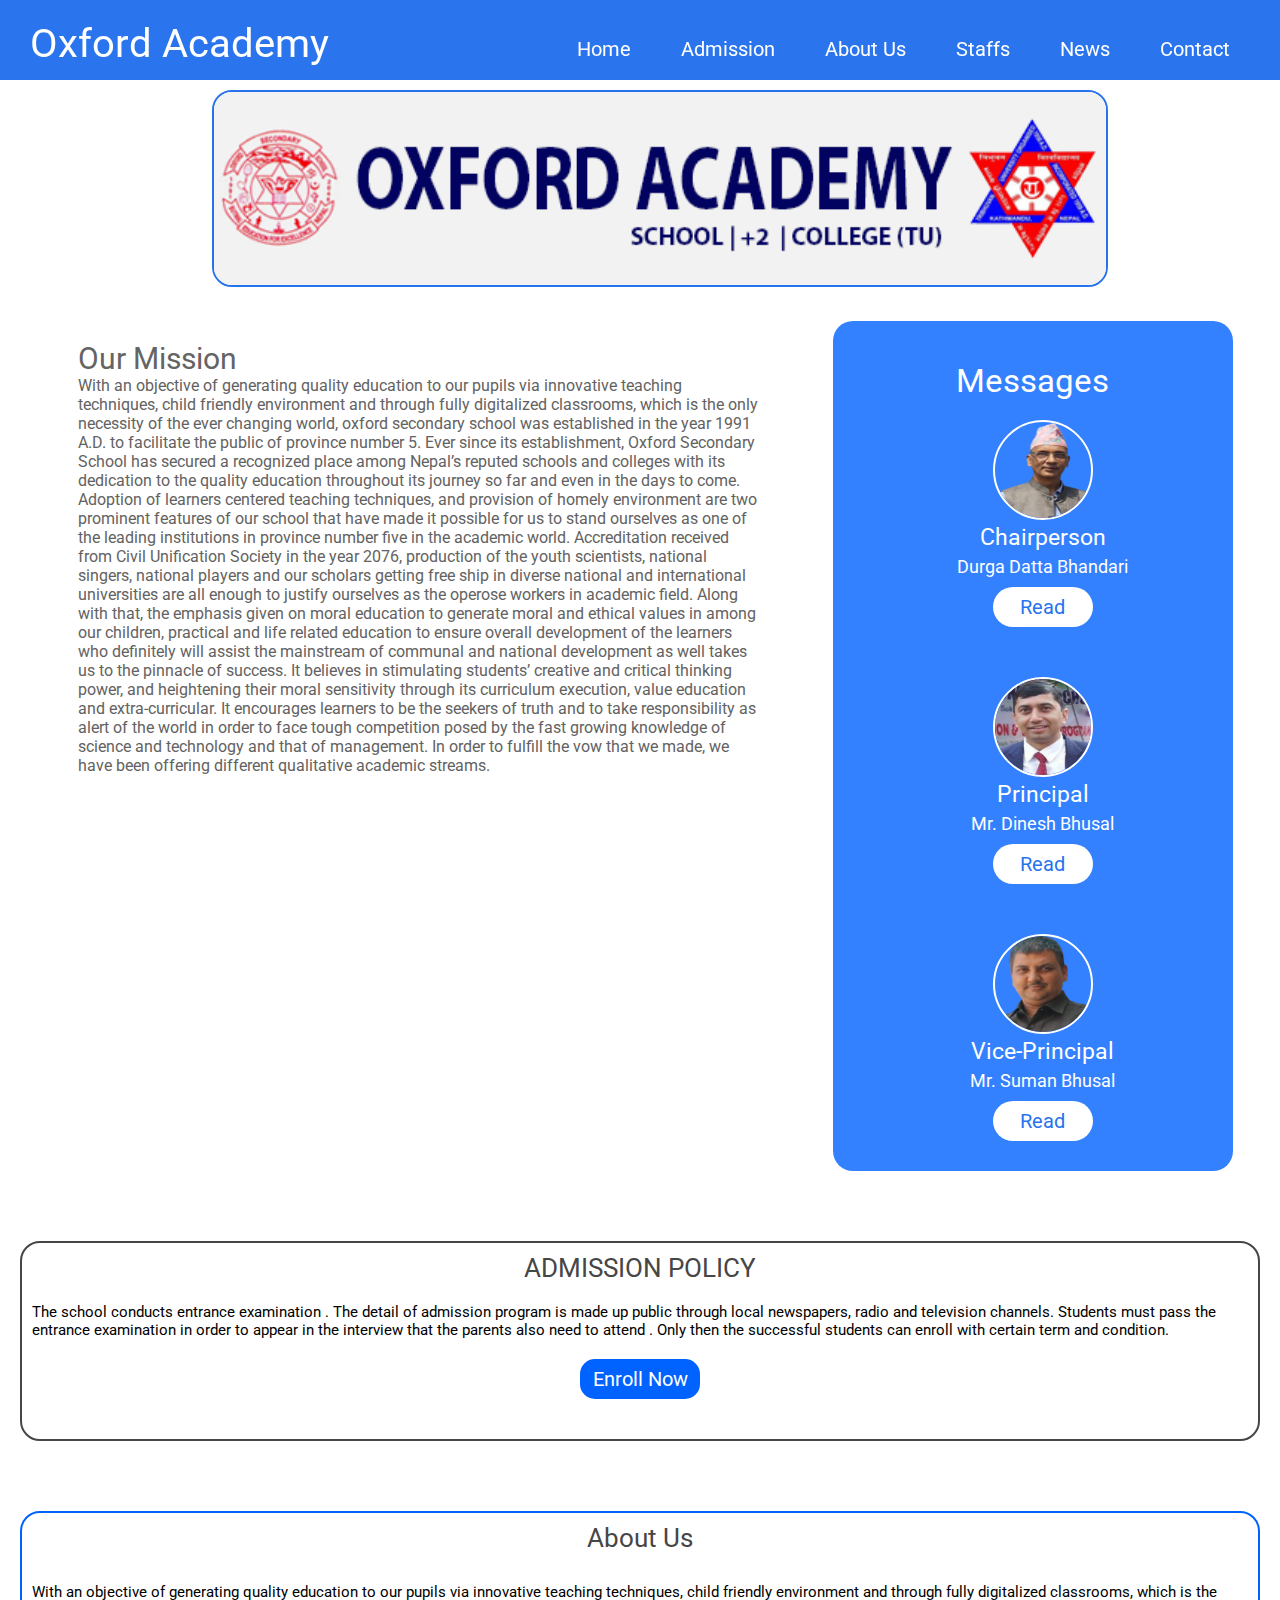
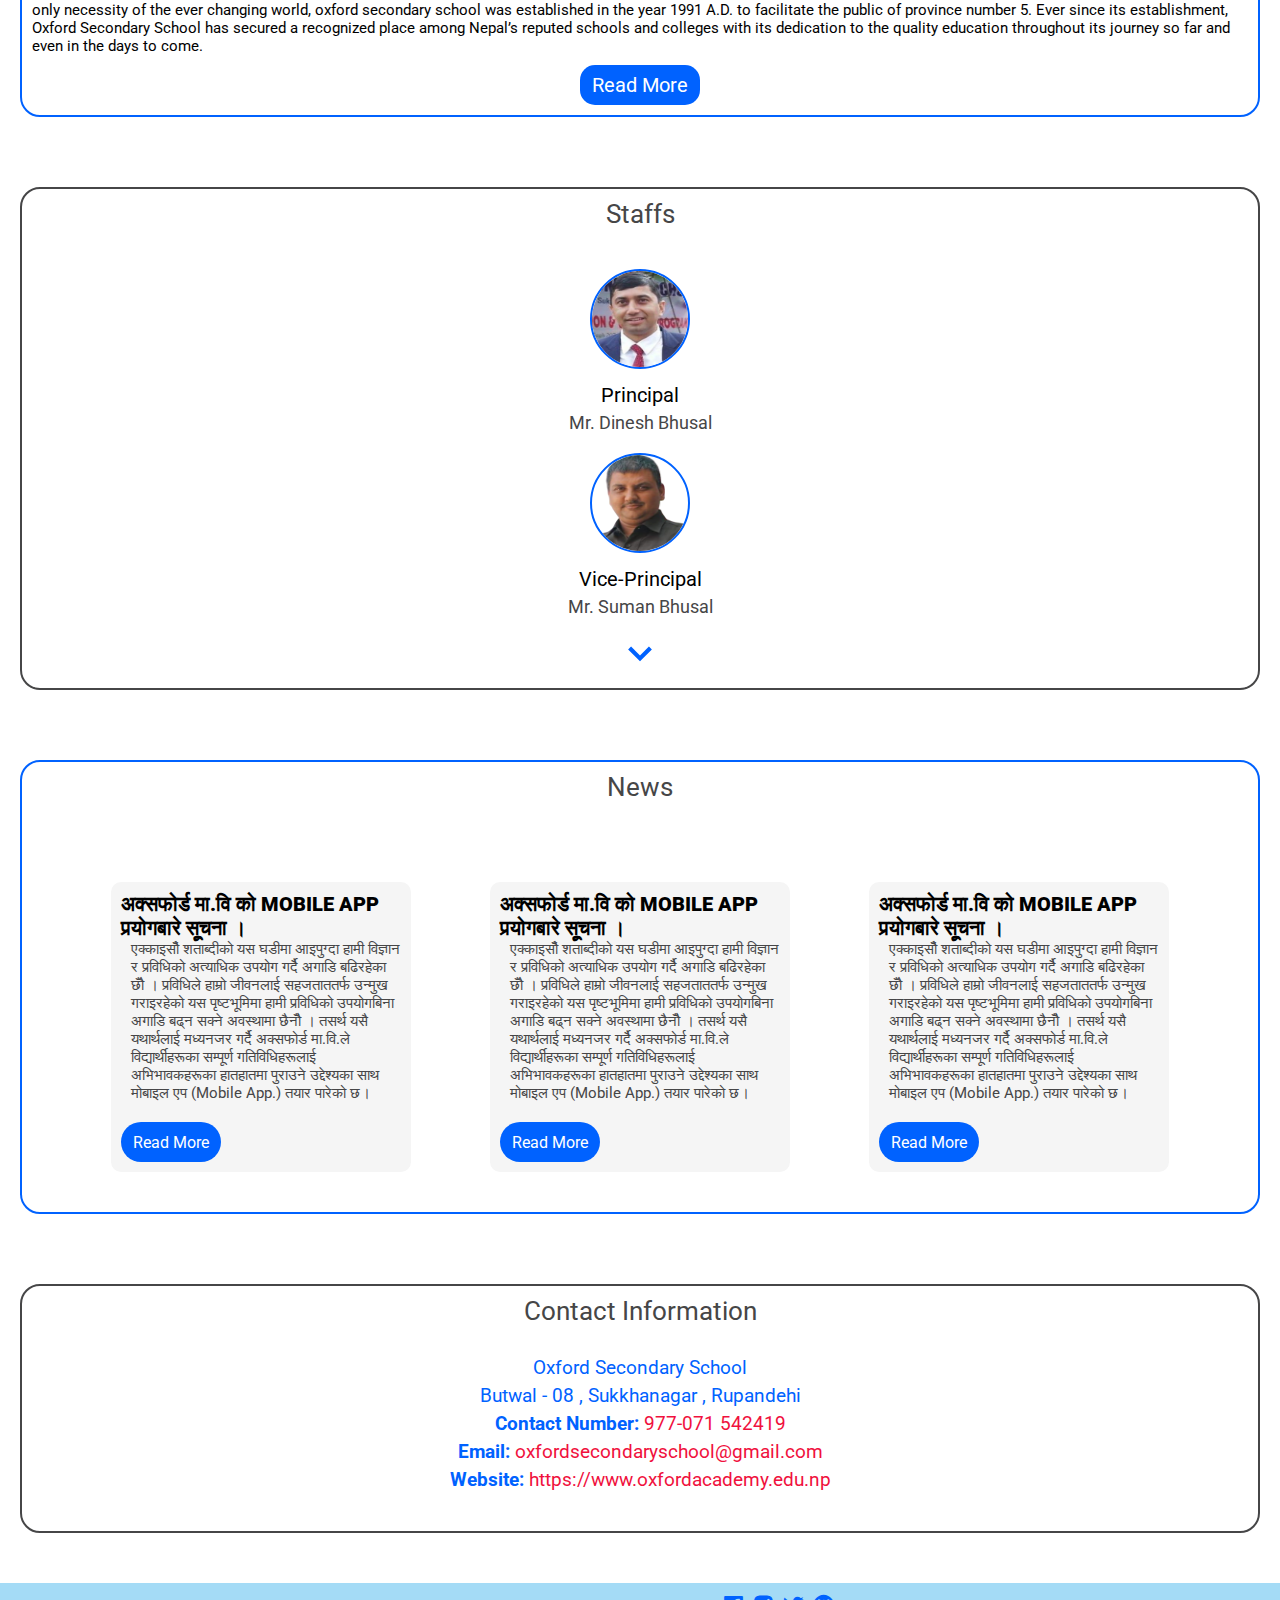
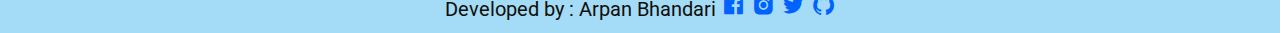
==== index.html @ 22d5c79c "initial commit" ====
<!DOCTYPE html>
<html lang="en">

<head>
  <meta charset="UTF-8">
  <meta http-equiv="X-UA-Compatible" content="IE=edge">
  <meta name="viewport" content="width=device-width, initial-scale=1.0">
  <link rel="stylesheet" href="oxford.css">
  <link rel="icon" type="image/png" href="logo.png">
  <link href='https://unpkg.com/boxicons@2.1.1/css/boxicons.min.css' rel='stylesheet'>

  <title>Oxford Academy</title>
</head>

<body>
  <div class="navbar_conatiner" id="navbar-container">
    <nav class="navbar" id="navbar">
      <div class="site_name">
        <a href="" class="navbar_siteName" id="siteName">Oxford Academy</a>
      </div>
      <div class="navbar_list" id="navbar-list">
        <ul class="navbar_content_list" id="navbar-content-list">
          <li class="navbar_content" id="navbar-content">
            <a href="#home" class="navbar_element" id="homeLink">Home</a>
          </li>
          <li class="navbar_content" id="navbar-content">
            <a href="#admission" class="navbar_element" id="admissionLink">Admission</a>
          </li>
          <li class="navbar_content" id="navbar-content">
            <a href="#aboutus" class="navbar_element" id="AboutUsLink">About Us</a>
          </li>
          <li class="navbar_content" id="navbar-content">
            <a href="#staff" class="navbar_element" id="staffsLink">Staffs</a>
          </li>
          <li class="navbar_content" id="navbar-content">
            <a href="#news" class="navbar_element" id="newsLink">News</a>
          </li>
          <li class="navbar_content" id="navbar-content">
            <a href="#contact" class="navbar_element" id="contactLink">Contact</a>
          </li>
        </ul>

      </div>
      <div class="menu">
        <i class="bx bx-menu" id="btnMenu"></i>
      </div>
    </nav>
    <div class="navbar_list2" id="navbar-list2">
      <ul class="navbar_content_list2" id="navbar-content-list2">
        <li class="navbar_content2" id="navbar-content2">
          <a href="#home" class="navbar_element2" id="homeLink2">Home</a>
        </li>
        <li class="navbar_content2" id="navbar-content2">
          <a href="#admission" class="navbar_element2" id="admission2">Admisssion</a>
        </li>
        <li class="navbar_content2" id="navbar-content2">
          <a href="#aboutus" class="navbar_element2" id="AboutUs2">About Us</a>
        </li>
        <li class="navbar_content2" id="navbar-content2">
          <a href="#staff" class="navbar_element2" id="staffs2">Staffs</a>
        </li>
        <li class="navbar_content2" id="navbar-content2">
          <a href="#news" class="navbar_element2" id="news2">News</a>
        </li>
        <li class="navbar_content2" id="navbar-content2">
          <a href="#contact" class="navbar_element2" id="contact2">Contact</a>
        </li>
      </ul>
    </div>
  </div>

  <section class="body_part" id="body-part">
    <div class="body_wrapper" id="body-wrapper">
      <div class="home_section" id="home">
        <div class="clz_img" id="clz-img">
          <img src="img.png" alt="clzLogo" class="img_building" id="img-building">
        </div>
        <div class="flex1" id="flex1">
          <div class="welcome" id="welcome">
            <span id="mission-text" class="mission_text">
              Our Mission
            </span>
            <br>
            <span id="missions" class="missions">
              <p id="mission-body" class="mission_body">
                With an objective of generating quality education to our pupils via innovative teaching techniques, child friendly environment and through fully digitalized classrooms, which is the only necessity of the ever changing world, oxford
                secondary school was established in the year 1991 A.D. to facilitate the public of province number 5. Ever since its establishment, Oxford Secondary School has secured a recognized place among Nepal’s reputed schools and colleges with
                its dedication to the quality education throughout its journey so far and even in the days to come. Adoption of learners centered teaching techniques, and provision of homely environment are two prominent features of our school that
                have made it possible for us to stand ourselves as one of the leading institutions in province number five in the academic world. Accreditation received from Civil Unification Society in the year 2076, production of the youth
                scientists, national singers, national players and our scholars getting free ship in diverse national and international universities are all enough to justify ourselves as the operose workers in academic field. Along with that, the
                emphasis given on moral education to generate moral and ethical values in among our children, practical and life related education to ensure overall development of the learners who definitely will assist the mainstream of communal and
                national development as well takes us to the pinnacle of success. It believes in stimulating students’ creative and critical thinking power, and heightening their moral sensitivity through its curriculum execution, value education and
                extra-curricular. It encourages learners to be the seekers of truth and to take responsibility as alert of the world in order to face tough competition posed by the fast growing knowledge of science and technology and that of
                management. In order to fulfill the vow that we made, we have been offering different qualitative academic streams.
              </p>
            </span>
          </div>
          <div class="message" id="message">
            <div class="msg_list" id="msg-list">
              <p class="message_text" id="message-text">Messages</p>
              <div class="chairperson_message" id="chairperson-message">
                <img src="chairperson.png" class="chairperson_image" id="chairperson-image">
                <p class="chairperson_title">Chairperson</p>
                <p class="chairperson_name">Durga Datta Bhandari</p>
                <input type="button" value="Read" class="msgBtn" id="msgBtn-chairperson" />
                <p class="msg_from_cp" id="msg-from-cp">We are really pleased and excited about your success. This is a landmark in the formation of furnishing your future. Besides , you need to continue your sincerity to the subjects that support
                  you to achieve your dream . Along with this , the way you are guided is vital .Our central concern is how to help students achieve successes by mobilizing the best resources available in the country. Every subject we offer
                  cultivates both practical learning and creative engagement. The dedicated full time teaching faculties enable students to fully immerse themselves in the academic activities throughout the years. Our experience of two decades is our
                  assets . Our effort is to guide every student to step deeper into their convergence as a son or a daughter and to activate them for practical as well as their creative calling. We consider it an honor and a privilege that you would
                  consider journey with us. Welcome to Oxford Secondary School.</p>
              </div>
              <div class="principal_message" id="principal-message">
                <img src="principal.jpg" class="principal_image" id="principal-image">
                <p class="principal_title">Principal</p>
                <p class="principal_name">Mr. Dinesh Bhusal</p>
                <input type="button" value="Read" class="msgBtn" id="msgBtn-principal" />
                <p class="msg_from_p" id="msg-from-p">Dear Students, Guardians, Well-wishers and all the concerned ones! It is a great pleasure for me to write on behalf of Oxford Secondary School, located in the heart of nation’s educational hub,
                  Butwal. The first and unique Montessori program and grades one-to-ten have been running in separate blocks that have continuously been giving outstanding result with their academic independence, as a strong wing of Oxford Academy,
                  the school has been running grade 11 and 12, offering academic excellence in almost all the streams (science, management, humanity, and education) in both morning and day shifts in a separate building and has been able to reach the
                  peak of success producing many skilled pearls who have been able touch the summit of success. Furthermore, the school also has its sister organization as oxford college that offers BHM, BIM, BBS and B.ED and it also has been able to
                  produce record breaking pupils who have recorded their names in the list of Nepal toppers. Similarly, another sister organization named Ideal secondary school, also has been offering academic services to people under well management
                  of oxford school and all these make us feel proud in academic field that we have been able to contribute to some extent in promoting the literacy rate of our country. Ever since its establishment, Oxford has continuously been one of
                  the leading institutions because of its result oriented staffs, their toilsome work and dedication and innovative techniques being adopted here during the course of time. It gives emphasis on quality education through the
                  development of multi-dimensional skills and leadership qualities, and through an array of sports and extra articular activities that enable the learners to academically grow with basic human values in order to make them able to
                  compete in the ever changing and challenging global village, along with promoting their ability to combat the real life obstacles to make them real humans to serve for the humanity. Thus, Oxford aims at accompanying learners to
                  achieve fullness in life. The management members and teaching staffs are a community of educators. We have a commitment to transform the society by nurturing and developing our students physically, emotionally and intellectually. We
                  guide the students to grasp every learning opportunity created by the combined efforts of all institutional organs. And this very act of employing android application to facilitate our children and guardians is an attempt to lead
                  our school towards digital world. I always appreciate any constructive suggestion. Thanks.
                </p>
              </div>
              <div class="viceprincipal_message" id="viceprincipal-message">
                <img src="vice-principal.png" class="viceprincipal_image" id="viceprincipal-image">
                <p class="viceprincipal_title">Vice-Principal</p>
                <p class="viceprincipal_name">Mr. Suman Bhusal</p>
                <input type="button" value="Read" class="msgBtn" id="msgBtn-viceprincipal" />
                <p class="msg_from_vp" id="msg-from-vp">
                  Dear Students, Guardians and Well-wishers, It is a great pleasure for me to write few words on behalf of Oxford Secondary School, located in the heart of nation's educational center Butwal. The first and unique Montessori program
                  and grades one-to-tenth have been running in separate blocks with their academic independence. Likewise, as a strong wing of Oxford Academy, the school has been running grade 11 and 12 in both morning and day shifts in separate
                  building. Oxford always leads to the excellence. It focuses on quality education through the development of multi-dimensional skills and leadership qualities, and through an array of sports and extra articular activities that enable
                  a learner to academically grow with basis human values. Thus, Oxford aims at accompanying persons to achieve fullness in life. The management and teaching staff are a community of educators. We have a commitment to transform the
                  society by nurturing and developing our students physically, emotionally and intellectually. We guide the students to grasp every learning opportunity created by the combined efforts of all institutional organs. I always appreciate
                  any constructive suggestion. Thanks.
                </p>
              </div>
            </div>
          </div>
        </div>

        <div class="admission" id="admission">
          <span class="admission_container" id="admission-conatiner">
            <p id="admission-policy-title" class="admission_policy_title">ADMISSION POLICY</p>
            <p id="admission-policy-content" class="admission_policy_content">The school conducts entrance examination . The detail of admission program is made up public through local newspapers, radio and television channels. Students must pass the
              entrance examination in order to appear in the interview that the parents also need to attend . Only then the successful students can enroll with certain term and condition.</p>
            <input type="button" id="enroll-btn" class="enroll_btn" value="Enroll Now">
            <form id="enroll-form" class="enroll_form">
              <input type="text" name="student-name" id="std-name" class="sdtName" placeholder="Student's Full Name" required>
              <input type="text" name="student-address" id="std-address" class="sdtAddress" placeholder="Address" required>
              <input type="text" name="student-number" id="std-number" class="sdtNumber" placeholder="Contact Number" required>
              <span id="grade-section">
                <label for="grade">Grade</label>
                <select class="grade" name="grade" id="grade" required>
                  <option value="A+">A+</option>
                  <option value="A">A</option>
                  <option value="B+">B+</option>
                  <option value="B">B</option>
                  <option value="C+">C+</option>
                  <option value="C">C</option>
                  <option value="D+">D+</option>
                </select>
              </span>
              <span id="faculty-section">
                <label for="faculty">Faculty</label>
                <select class="faculty" id="faculty" name="faculty" required>
                  <option value="Science">Science</option>
                  <option value="Management">Management</option>
                  <option value="Education">Education</option>
                </select>
              </span>
              <span id="document-section">
                <p>Documents</p>
                <input type="file" name="documents" id="documents-input" class="document_input" multiple accept="image/png, image/jpg, image/jpeg, image/gif" required>
              </span>
              <input type="submit" value="Enroll Now" id="enroll-Submit" class="enroll_submit">

            </form>

          </span>
        </div>

        <div class="aboutus" id="aboutus">
          <span class="aboutus_title" id="aboutus-title">
            <p class="aboutus_text" id="aboutus-text">About Us</p>
          </span>
          <span class="aboutus_content" id="aboutus-content">
            <p class="au_text1" id="au-text1">With an objective of generating quality education to our pupils via innovative teaching techniques, child friendly environment and through fully digitalized classrooms, which is the only necessity of the
              ever changing world, oxford secondary school was established in the year 1991 A.D. to facilitate the public of province number 5. Ever since its establishment, Oxford Secondary School has secured a recognized place among Nepal’s reputed
              schools and colleges with its dedication to the quality education throughout its journey so far and even in the days to come.</p>
            <p class="au_text2" id="au-text2">Adoption of learners centered teaching techniques, and provision of homely environment are two prominent features of our school that have made it possible for us to stand ourselves as one of the leading
              institutions in province number five in the academic world. Accreditation received from Civil Unification Society in the year 2076, production of the youth scientists, national singers, national players and our scholars getting free
              ship in diverse national and international universities are all enough to justify ourselves as the operose workers in academic field. Along with that, the emphasis given on moral education to generate moral and ethical values in among
              our children, practical and life related education to ensure overall development of the learners who definitely will assist the mainstream of communal and national development as well takes us to the pinnacle of success. </p>
            <p class="au_text3" id="au-text3"> It believes in stimulating students’ creative and critical thinking power, and heightening their moral sensitivity through its curriculum execution, value education and extra-curricular. It encourages
              learners to be the seekers of truth and to take responsibility as alert of the world in order to face tough competition posed by the fast growing knowledge of science and technology and that of management. In order to fulfill the vow
              that we made, we have been offering different qualitative academic streams through different wing and sister organizations. Montessori block offering Montessori based education, school block offering qualitative education to the
              learners from grade one to ten, grade 11 and 12 block offering quality education in almost all the streams (science, management, humanity, and education). Similarly, oxford college being the sister organization gives academic service to
              BHM, BIM, BBS, and B.ED students and Ideal school being sister organization are all the ones to make us reach to the crest that we are in. We always serve for the well being of our learners, community and the entire nation.</p>
          </span>
          <span class="au_rm_btn" id="au-rm-btn">
            <input type="button" value="Read More" id="au-btn" class="au_btn">
          </span>

        </div>


        <div class="staffs" id="staffs">
          <p class="staff_text" id="staff-text">Staffs</p>
          <span class="staff_content1" id="staff-content1">
            <div class="content1_element" id="content1_elemnt">
              <img src="principal.jpg" class="principal_image_staff" id="principal-image_staff">
              <p class="principal_title_staff">Principal</p>
              <p class="principal_name_staff">Mr. Dinesh Bhusal</p>
            </div>
            <div class="content1_element" id="content1_elemnt">
              <img src="vice-principal.png" class="vprincipal_image_staff" id="vprincipal-image_staff">
              <p class="vprincipal_title_staff">Vice-Principal</p>
              <p class="vprincipal_name_staff">Mr. Suman Bhusal</p>
            </div>
          </span>
          <span id="arrow-table">
            <i class='bx bx-chevron-down' id="showStaff"></i>
            <span class="staff_content2" id="staff-content2">
              <table id="staff-table" class="staff_table">
                <tr>
                  <th style="border-top-right-radius: 0; ">Name of Staff</th>
                  <th style="border-top-left-radius: 0; ">Designation</th>
                </tr>
                <tr>
                  <td>
                    Mr. Narayan Sapkota
                  </td>
                  <td>
                    XI & XII Coordinator
                  </td>
                </tr>
                <tr>
                  <td>
                    Mr. Bharat Kc
                  </td>
                  <td>
                    HOD (Science Department)
                  </td>
                </tr>
                <tr>
                  <td>
                    Mr. Kamal Khanal
                  </td>
                  <td>
                    HOD (Mgmt, Hum, Edu)
                  </td>
                </tr>
                <tr>
                  <td>
                    Mr. Bir Bahadur Chhetri
                  </td>
                  <td>
                    HOD(mgmt)
                  </td>
                </tr>
                <tr>
                  <td>
                    Mr. Anil Neupane
                  </td>
                  <td>
                    Accountant
                  </td>
                </tr>
                <tr>
                  <td>
                    Mr. Arpan Shrestha
                  </td>
                  <td>
                    Accountant
                  </td>
                </tr>
                <tr>
                  <td>
                    Mr. Laxman Ghimire
                  </td>
                  <td>
                    IT Coordinator
                  </td>
                </tr>
                <tr>
                  <td>
                    Mr. Kiran Sharma
                  </td>
                  <td>
                    Physics Teacher
                  </td>
                </tr>
                <tr>
                  <td>
                    Mr. Sushil Thapa
                  </td>
                  <td>
                    Physics Teacher
                  </td>
                </tr>
                <tr>
                  <td>
                    Mr. Kamal Nyaupane
                  </td>
                  <td>
                    Computer Science Teacher
                  </td>
                </tr>
                <tr>
                  <td>
                    Mr. Mahesh Sharma
                  </td>
                  <td>
                    Chemistry Teacher
                  </td>
                </tr>
                <tr>
                  <td>
                    Mr. Ankit Giri
                  </td>
                  <td>
                    English Teacher
                  </td>
                </tr>
                <tr>
                  <td>
                    Mr. Gopal Panthi
                  </td>
                  <td>
                    Nepali Teacher
                  </td>
                </tr>
                <tr>
                  <td>
                    Mr. Birendra Jaiswal
                  </td>
                  <td>
                    Maths Teacher
                  </td>
                </tr>
              </table>
            </span>
        </div>

        <div class="news_section" id="news">
          <p id="news-title" class="news_title">News</p>
          <div class="flex2">
            <div class="news1_container" id="news1-container">

              <p class="news1_title" id="news1-title">अक्सफोर्ड मा.वि को MOBILE APP प्रयोगबारे सूचना ।</p>
              <p class="news1_main" id="news1-main">
                एक्काइसौँ शताब्दीको यस घडीमा आइपुग्दा हामी विज्ञान र प्रविधिको अत्याधिक उपयोग गर्दै अगाडि बढिरहेका छौँ । प्रविधिले हाम्रो जीवनलाई सहजताततर्फ उन्मुख गराइरहेको यस पृष्टभूमिमा हामी प्रविधिको उपयोगबिना अगाडि बढ्न सक्ने अवस्थामा छैनौँ ।
                तसर्थ यसै यथार्थलाई मध्यनजर गर्दै अक्सफोर्ड मा.वि.ले विद्यार्थीहरूका सम्पूर्ण गतिविधिहरूलाई अभिभावकहरूका हातहातमा पुराउने उद्देश्यका साथ मोबाइल एप (Mobile App.) तयार पारेको छ । यस मोबाइल(Mobile App.) का माध्यमबाट विद्यार्थीको उपस्थिति
                विवरण, शैक्षिक अवस्था, शिक्षण गतिविधि, गृहकार्य, परीक्षाफललगायतका शिक्षण क्रियाकलापसँग सम्बन्धित सम्पूर्ण विवरणहरू प्राप्त गर्न सकिनेछ । उक्त मोबाइल एप (Mobile App.) तल दिइएको लिङ्कमा क्लिक गरि डाउनलोड गर्नुहुन अनुरोध गर्दै User Name
                तथा Password को लागि कक्षा शिक्षकका माध्यमबाट उपलब्ध गराउने कुरा जानकारी गराउछौँ। <a href="https://bit.ly/3AwlUSx">Download App.</a>
              </p>
              <p class="news1_content1" id="news1-content1">एक्काइसौँ शताब्दीको यस घडीमा आइपुग्दा हामी विज्ञान र प्रविधिको अत्याधिक उपयोग गर्दै अगाडि बढिरहेका छौँ । प्रविधिले हाम्रो जीवनलाई सहजताततर्फ उन्मुख गराइरहेको यस पृष्टभूमिमा हामी प्रविधिको
                उपयोगबिना अगाडि बढ्न सक्ने अवस्थामा छैनौँ । तसर्थ यसै यथार्थलाई मध्यनजर गर्दै अक्सफोर्ड मा.वि.ले विद्यार्थीहरूका सम्पूर्ण गतिविधिहरूलाई अभिभावकहरूका हातहातमा पुराउने उद्देश्यका साथ मोबाइल एप (Mobile App.) तयार पारेको छ।</p>
              <input type="button" value="Read More" class="news1_RMbtn" id="news1-RMbtn">
            </div>

            <div class="news2_container" id="news2-container">

              <p class="news2_title" id="news2-title">अक्सफोर्ड मा.वि को MOBILE APP प्रयोगबारे सूचना ।</p>
              <p class="news2_main" id="news2-main">
                एक्काइसौँ शताब्दीको यस घडीमा आइपुग्दा हामी विज्ञान र प्रविधिको अत्याधिक उपयोग गर्दै अगाडि बढिरहेका छौँ । प्रविधिले हाम्रो जीवनलाई सहजताततर्फ उन्मुख गराइरहेको यस पृष्टभूमिमा हामी प्रविधिको उपयोगबिना अगाडि बढ्न सक्ने अवस्थामा छैनौँ ।
                तसर्थ यसै यथार्थलाई मध्यनजर गर्दै अक्सफोर्ड मा.वि.ले विद्यार्थीहरूका सम्पूर्ण गतिविधिहरूलाई अभिभावकहरूका हातहातमा पुराउने उद्देश्यका साथ मोबाइल एप (Mobile App.) तयार पारेको छ । यस मोबाइल(Mobile App.) का माध्यमबाट विद्यार्थीको उपस्थिति
                विवरण, शैक्षिक अवस्था, शिक्षण गतिविधि, गृहकार्य, परीक्षाफललगायतका शिक्षण क्रियाकलापसँग सम्बन्धित सम्पूर्ण विवरणहरू प्राप्त गर्न सकिनेछ । उक्त मोबाइल एप (Mobile App.) तल दिइएको लिङ्कमा क्लिक गरि डाउनलोड गर्नुहुन अनुरोध गर्दै User Name
                तथा Password को लागि कक्षा शिक्षकका माध्यमबाट उपलब्ध गराउने कुरा जानकारी गराउछौँ। <a href="https://bit.ly/3AwlUSx">Download App.</a>
              </p>
              <p class="news2_content1" id="news2-content1">एक्काइसौँ शताब्दीको यस घडीमा आइपुग्दा हामी विज्ञान र प्रविधिको अत्याधिक उपयोग गर्दै अगाडि बढिरहेका छौँ । प्रविधिले हाम्रो जीवनलाई सहजताततर्फ उन्मुख गराइरहेको यस पृष्टभूमिमा हामी प्रविधिको
                उपयोगबिना अगाडि बढ्न सक्ने अवस्थामा छैनौँ । तसर्थ यसै यथार्थलाई मध्यनजर गर्दै अक्सफोर्ड मा.वि.ले विद्यार्थीहरूका सम्पूर्ण गतिविधिहरूलाई अभिभावकहरूका हातहातमा पुराउने उद्देश्यका साथ मोबाइल एप (Mobile App.) तयार पारेको छ।</p>
              <input type="button" value="Read More" class="news2_RMbtn" id="news2-RMbtn">
            </div>

            <div class="news3_container" id="news3-container">

              <p class="news3_title" id="news3-title">अक्सफोर्ड मा.वि को MOBILE APP प्रयोगबारे सूचना ।</p>
              <p class="news3_main" id="news3-main">
                एक्काइसौँ शताब्दीको यस घडीमा आइपुग्दा हामी विज्ञान र प्रविधिको अत्याधिक उपयोग गर्दै अगाडि बढिरहेका छौँ । प्रविधिले हाम्रो जीवनलाई सहजताततर्फ उन्मुख गराइरहेको यस पृष्टभूमिमा हामी प्रविधिको उपयोगबिना अगाडि बढ्न सक्ने अवस्थामा छैनौँ ।
                तसर्थ यसै यथार्थलाई मध्यनजर गर्दै अक्सफोर्ड मा.वि.ले विद्यार्थीहरूका सम्पूर्ण गतिविधिहरूलाई अभिभावकहरूका हातहातमा पुराउने उद्देश्यका साथ मोबाइल एप (Mobile App.) तयार पारेको छ । यस मोबाइल(Mobile App.) का माध्यमबाट विद्यार्थीको उपस्थिति
                विवरण, शैक्षिक अवस्था, शिक्षण गतिविधि, गृहकार्य, परीक्षाफललगायतका शिक्षण क्रियाकलापसँग सम्बन्धित सम्पूर्ण विवरणहरू प्राप्त गर्न सकिनेछ । उक्त मोबाइल एप (Mobile App.) तल दिइएको लिङ्कमा क्लिक गरि डाउनलोड गर्नुहुन अनुरोध गर्दै User Name
                तथा Password को लागि कक्षा शिक्षकका माध्यमबाट उपलब्ध गराउने कुरा जानकारी गराउछौँ। <a href="https://bit.ly/3AwlUSx">Download App.</a>
              </p>
              <p class="news3_content1" id="news3-content1">एक्काइसौँ शताब्दीको यस घडीमा आइपुग्दा हामी विज्ञान र प्रविधिको अत्याधिक उपयोग गर्दै अगाडि बढिरहेका छौँ । प्रविधिले हाम्रो जीवनलाई सहजताततर्फ उन्मुख गराइरहेको यस पृष्टभूमिमा हामी प्रविधिको
                उपयोगबिना अगाडि बढ्न सक्ने अवस्थामा छैनौँ । तसर्थ यसै यथार्थलाई मध्यनजर गर्दै अक्सफोर्ड मा.वि.ले विद्यार्थीहरूका सम्पूर्ण गतिविधिहरूलाई अभिभावकहरूका हातहातमा पुराउने उद्देश्यका साथ मोबाइल एप (Mobile App.) तयार पारेको छ।</p>
              <input type="button" value="Read More" class="news3_RMbtn" id="news3-RMbtn">
            </div>
          </div>
        </div>

        <div class="contact" id="contact">
          <p class="contact_text">
            Contact Information
          </p>
          <span class="CI_container">
            <p class="CI_name">
              Oxford Secondary School
            </p>
            <p class="CI_address">
              Butwal - 08 , Sukkhanagar , Rupandehi
            </p>
            <p class="CI_phn">
              <b>Contact Number:</b><i> 977-071 542419</i>
            </p>
            <p class="CI_email">
              <b>Email:</b><i> oxfordsecondaryschool@gmail.com</i>
            </p>
            <p class="CI_site">
              <b>Website:</b><i> https://www.oxfordacademy.edu.np</i>
            </p>
          </span>
        </div>
      </div>
    </div>
  </section>
  <footer id="footer">
    <div class="footer_container">
      <p id="footer-para" class "footer_para">
        Developed by : Arpan Bhandari <i class='bx bxl-facebook-square' id="fb"></i> <i class='bx bxl-instagram-alt' id="insta"></i> <i class='bx bxl-twitter' id="twitter"></i> <i class='bx bxl-github' id="github"></i>
      </p>
    </div>
  </footer>


  <script>
    let showBtn = document.getElementById("btnMenu");
    let cMsg = document.getElementById("msgBtn-chairperson");
    let pMsg = document.getElementById("msgBtn-principal");
    let vpMsg = document.getElementById("msgBtn-viceprincipal");
    let enroll = document.getElementById("enroll-btn");
    let enrollForm = document.getElementById("enroll-form");
    let adm = document.getElementById("admission");
    let auBtn = document.getElementById("au-btn");
    let showStaff = document.getElementById("showStaff");
    let news1RMbtn = document.getElementById("news1-RMbtn");
    let news2RMbtn = document.getElementById("news2-RMbtn");
    let news3RMbtn = document.getElementById("news3-RMbtn");
    showBtn.onclick = showNavs;
    cMsg.onclick = showCmsgs;
    pMsg.onclick = showPmsgs;
    vpMsg.onclick = showVPmsgs;
    enroll.onclick = enrollNow;
    auBtn.onclick = aboutShow;
    showStaff.onclick = showStaffFunc;
    news1RMbtn.onclick = read1News;
    news2RMbtn.onclick = read2News;
    news3RMbtn.onclick = read3News;
    document.getElementById("fb").onclick = fun1;
    document.getElementById("insta").onclick = fun2;
    document.getElementById("twitter").onclick = fun3;
    document.getElementById("github").onclick = fun4;
    function fun1() {
      window.open("https://www.facebook.com/arpan.bhandari.7524", '_blank');
    }
    function fun2() {
      window.open("https://www.instagram.com/arpan_bhandari", '_blank');
    }
    function fun3() {
      window.open("https://twitter.com/@arpanbhandari01", '_blank');
    }
    function fun4() {
      window.open("https://github.com/arpan404", '_blank');
    }
    function showNavs() {
      if (showBtn.className == "bx bx-menu") {
        document.getElementById("navbar-content-list2").style.display = "block";
        showBtn.className = "bx bx-x";
      } else if (showBtn.className == "bx bx-x") {
        document.getElementById("navbar-content-list2").style.display = "none";
        showBtn.className = "bx bx-menu";
      }
    }
    function showCmsgs() {
      if (cMsg.value == "Read") {
        document.getElementById("principal-message").style.display = "none";
        document.getElementById("viceprincipal-message").style.display = "none";
        document.getElementById("msg-from-cp").style.display = "block";
        cMsg.value = "Close";
      } else if (cMsg.value == "Close") {
        document.getElementById("principal-message").style.display = "block";
        document.getElementById("viceprincipal-message").style.display = "block";
        document.getElementById("msg-from-cp").style.display = "none";
        cMsg.value = "Read";
      }
    }
    function showPmsgs() {
      if (pMsg.value == "Read") {
        document.getElementById("chairperson-message").style.display = "none";
        document.getElementById("viceprincipal-message").style.display = "none";
        document.getElementById("msg-from-p").style.display = "block";
        pMsg.value = "Close";
      } else if (pMsg.value == "Close") {
        document.getElementById("chairperson-message").style.display = "block";
        document.getElementById("viceprincipal-message").style.display = "block";
        document.getElementById("msg-from-p").style.display = "none";
        pMsg.value = "Read";
      }
    }
    function showVPmsgs() {
      if (vpMsg.value == "Read") {
        document.getElementById("chairperson-message").style.display = "none";
        document.getElementById("principal-message").style.display = "none";
        document.getElementById("msg-from-vp").style.display = "block";
        vpMsg.value = "Close";
      } else if (vpMsg.value == "Close") {
        document.getElementById("chairperson-message").style.display = "block";
        document.getElementById("principal-message").style.display = "block";
        document.getElementById("msg-from-vp").style.display = "none";
        vpMsg.value = "Read";
      }
    }
    function enrollNow() {
      if (enroll.value == "Enroll Now") {
        enrollForm.style.display = "block";
        adm.style.paddingBottom = "80px;"
        enroll.value = "Enroll Later"
      } else if (enroll.value == "Enroll Later") {
        enrollForm.style.display = "none";
        adm.style.paddingBottom = "0px;"
        enroll.value = "Enroll Now";
      }
    }
    function aboutShow() {
      if (auBtn.value == "Read More") {
        document.getElementById("au-text2").style.display = "block";
        document.getElementById("au-text3").style.display = "block";
        auBtn.value = "Close";
      } else if (auBtn.value == "Close") {
        document.getElementById("au-text2").style.display = "none";
        document.getElementById("au-text3").style.display = "none";
        auBtn.value = "Read More";
      }
    }
    function showStaffFunc() {
      if (showStaff.className == "bx bx-chevron-down") {
        document.getElementById("staff-table").style.display = "block";
        showStaff.className = "bx bx-x";
      } else if (showStaff.className == "bx bx-x") {
        document.getElementById("staff-table").style.display = "none";
        showStaff.className = "bx bx-chevron-down";
      }
    }
    function read1News() {
      if (news1RMbtn.value == "Read More") {
        document.getElementById("news1-content1").style.display = "none";
        document.getElementById("news1-main").style.display = "block";
        news1RMbtn.value = "Close";
      } else if (news1RMbtn.value == "Close") {
        document.getElementById("news1-content1").style.display = "block";
        document.getElementById("news1-main").style.display = "none";
        news1RMbtn.value = "Read More";
      }
    }
    function read2News() {
      if (news2RMbtn.value == "Read More") {
        document.getElementById("news2-content1").style.display = "none";
        document.getElementById("news2-main").style.display = "block";
        news2RMbtn.value = "Close";
      } else if (news2RMbtn.value == "Close") {
        document.getElementById("news2-content1").style.display = "block";
        document.getElementById("news2-main").style.display = "none";
        news2RMbtn.value = "Read More";
      }
    }
    function read3News() {
      if (news3RMbtn.value == "Read More") {
        document.getElementById("news3-content1").style.display = "none";
        document.getElementById("news3-main").style.display = "block";
        news3RMbtn.value = "Close";
      } else if (news3RMbtn.value == "Close") {
        document.getElementById("news3-content1").style.display = "block";
        document.getElementById("news3-main").style.display = "none";
        news3RMbtn.value = "Read More";
      }
    }
  </script>
</body>

</html>
---- oxford.css ----
@import url('https://fonts.googleapis.com/css2?family=Roboto:wght@300;400&display=swap');

* {
  margin: 0;
  padding: 0;
  box-sizing: border-box;
  font-family: 'Roboto', sans-serif;
}

.navbar {
  height: 80px;
  background-color: rgba(39, 115, 238, 0.99);
  width: 100vw;
  overflow-x: hidden;
  overflow-y: hidden;
  position: fixed;
  backdrop-filter: blur(2px);
  z-index: 5;
}

@-moz-document url-prefix() {
  .navbar {
    background-color: rgba(39, 115, 238, 1);
  }
}

.navbar_content_list {
  display: inline-flex;
  height: 80px;
  list-style: none;
  margin-right: 30px;
  float: right;
  max-width: calc(100% - 200px);
}

#siteName {
  text-decoration: none;
  font-size: 40px;
  padding-bottom: 10px;
  padding-top: 10px;
  height: 100%;
  position: relative;
  width: fit-content;
  color: white;
  top: 20px;
  padding-left: 30px;
  padding-right: 10px;
  margin-right: 10px;
  border-radius: 10px;
}

.navbar_element {
  text-decoration: none;
  font-size: 20px;
  padding-bottom: 10px;
  padding-top: 10px;
  height: 100%;
  position: relative;
  width: fit-content;
  color: white;
  top: -10px;
  padding-left: 30px;
  padding-right: 10px;
  margin-right: 10px;
  border-radius: 10px;
}

#siteName:hover {
  color: chartreuse;
}

.navbar_content_list2 {
  position: fixed;
  padding-top: 90px;
  list-style: none;
  height: auto;
  width: 100vw;
  padding-bottom: 10px;
  background-color: rgb(99, 98, 98);
  display: none;
  z-index: 4;
  overflow-y: scroll;
  max-height: 100%;
}

.navbar_content2 {
  padding-left: 50px;
  padding-bottom: 20px;
}

.navbar_element2 {
  text-decoration: none;
  padding-left: 20px;
  font-size: 18px;
  color: white;
}

.menu {
  width: 100%;
}

#btnMenu {
  font-size: 38px;
  color: white;
  float: right;
  padding-right: 20px;
  position: relative;
  top: -15px;
}

@media screen and (max-width: 1120px) {
  .navbar_list {
    display: none;
  }

  #btnMenu {
    display: block;
  }
}

@media screen and (min-width: 1121px) {
  #btnMenu {
    display: none;
  }
}

@media screen and (max-width: 400px) {
  #siteName {
    font-size: 30px;
  }
}

@media screen and (max-width: 320px) {
  #siteName {
    font-size: 25px;
  }
}

@media screen and (max-width: 270px) {
  #siteName {
    font-size: 20px;
  }

  #btnMenu {
    position: relative;
    top: -6px;
  }
}

@media screen and (max-width: 235px) {
  #siteName {
    display: none;
  }

  #btnMenu {
    position: relative;
    top: 20px;
  }
}

.body_part {
  width: calc(100vw - 40px);
  margin-left: 20px;
  position: relative;
  padding-top: 90px;
}

.img_building {
  width: 70vw;
  margin-left: 15vw;
  border-radius: 20px;
  border: 2px solid rgba(39, 115, 238, 1);
}

.flex1 {
  width: 100%;
  display: flex;
  flex-wrap: wrap;
  justify-content: space-around;
  flex-shrink: 2;
}

.welcome {
  max-width: 100%;
  padding-top: 50px;
  padding-bottom: 20px;
  width: 700px;
  border-radius: 20px;
  margin-left: 10px;
}

.mission_text {
  font-size: 30px;
  padding-left: 20px;
  color: rgb(100, 100, 100);
}

.mission_body {
  margin-left: 10px;
  padding-left: 10px;
  color: rgb(99, 98, 98);
}

.message {
  padding-top: 40px;
  max-width: 100%;
  width: 400px;
  margin-top: 30px;
  margin-left: 20px;
  background-color: rgba(0, 98, 255, 0.8);
  border-radius: 20px;
  height: auto;
}

.message img {
  width: 100px;
  height: 100px;
  border-radius: 50px;
  border: 2px solid white;
}

.principal_title, .chairperson_title, .viceprincipal_title, .principal_name, .chairperson_name, .viceprincipal_name {
  text-align: center;
}

.principal_message {
  padding-top: 20px;
  padding-left: 20px;
  padding-bottom: 20px;
}

.principal_image {
  margin-left: calc(50% - 50px);
}

.principal_title {
  font-size: 23px;
  color: white;
}

.principal_name {
  font-size: 18px;
  color: white;
  padding-top: 5px;
}

.chairperson_message {
  padding-top: 20px;
  padding-left: 20px;
  padding-bottom: 20px;
}

.chairperson_image {
  margin-left: calc(50% - 50px);
}

.chairperson_title {
  font-size: 23px;
  color: white;
}

.chairperson_name {
  font-size: 18px;
  color: white;
  padding-top: 5px;
}

.viceprincipal_message {
  padding-top: 20px;
  padding-left: 20px;
  padding-bottom: 20px;
}

.viceprincipal_image {
  margin-left: calc(50% - 50px);
}

.viceprincipal_title {
  font-size: 23px;
  color: white;
}

.viceprincipal_name {
  font-size: 18px;
  color: white;
  padding-top: 5px;
}

.message_text {
  font-size: 33px;
  text-align: center;
  color: white;
}

.msgBtn {
  width: 100px;
  height: 40px;
  margin-left: calc(50% - 50px);
  margin-top: 10px;
  margin-bottom: 10px;
  font-size: 20px;
  background-color: white;
  border: none;
  border-radius: 20px;
  color: rgba(39, 115, 238, 1);
  cursor: pointer;
}

.msg_from_cp, .msg_from_vp, .msg_from_p {
  padding-right: 10px;
  color: whitesmoke;
  display: none;
}

.admission {
  width: 100%;
  margin-top: 70px;
  border: 2px solid rgba(70, 70, 71, 1);
  border-radius: 20px;
  padding-top: 10px;
  padding-bottom: 40px;
  padding-left: 10px;
  padding-right: 10px;
}

.admission_policy_title {
  text-align: center;
  font-size: 26px;
  padding-bottom: 20px;
  color: rgba(70, 70, 71, 1)
}

.admission_policy_content {
  text-align: left;
  padding-bottom: 20px;
  font-size: 15px;
}

.enroll_btn {
  width: 120px;
  height: 40px;
  border-radius: 15px;
  font-size: 20px;
  color: white;
  background-color: rgba(0, 98, 255, 1);
  border: none;
  margin-left: calc(50% - 60px);
  cursor: pointer;
  padding-left: 10px;
  padding-right: 10px;
}

.enroll_btn:hover {
  color: rgba(0, 98, 255, 1);
  background-color: white;
  border: 2px solid rgba(0, 98, 255, 1);
}

.enroll_form {
  margin-left: 10px;
  width: 100%;
  max-width: 400px;
  display: none;
}

.sdtName {
  margin-top: 10px;
  margin-bottom: 10px;
  width: calc(100% - 20px);
  max-width: 400px;
  height: 35px;
  padding-left: 10px;
  padding-right: 10px;
  font-size: 20px;
  border: none;
  outline: none;
  border-bottom: 2px solid rgba(0, 98, 255, 1);
}

.sdtAddress {
  margin-top: 10px;
  margin-bottom: 10px;
  width: calc(100% - 20px);
  max-width: 400px;
  height: 35px;
  padding-left: 10px;
  padding-right: 10px;
  font-size: 20px;
  border: none;
  outline: none;
  border-bottom: 2px solid rgba(0, 98, 255, 1);
}

.sdtNumber {
  margin-top: 10px;
  margin-bottom: 10px;
  width: calc(100% - 20px);
  max-width: 400px;
  height: 35px;
  padding-left: 10px;
  padding-right: 10px;
  font-size: 20px;
  border: none;
  outline: none;
  border-bottom: 2px solid rgba(0, 98, 255, 1);
}

.enroll_submit {
  width: calc(100% - 20px);
  height: 40px;
  border-radius: 15px;
  font-size: 20px;
  color: white;
  border: none;
  background-color: rgba(0, 98, 255, 1);
  cursor: pointer;
  padding-left: 10px;
  padding-right: 10px;
}

#grade-section {
  width: calc(100% - 20px);
  position: relative;
  top: 10px;
}

#faculty-section {
  width: calc(100% - 20px);
  position: relative;
  top: 33px;
  right: 91px;
}

#document-section {
  width: calc(100% - 20px);
  position: relative;
  top: 35px;
  right: 0px;
}

.document_input {
  position: relative;
  left: 90px;
  top: -18px;
}

.enroll_submit {
  position: relative;
  top: 25px;
}

.enroll_submit:hover {
  color: rgba(0, 98, 255, 1);
  background-color: white;
  border: 2px solid rgba(0, 98, 255, 1);
}

@media screen and (min-width:500px) {
  .enroll_form {
    margin-top: 20px;
    margin-left: calc(50% - 200px);
  }
}

.aboutus {
  width: 100%;
  margin-top: 70px;
  border: 2px solid rgba(0, 98, 255, 1);
  border-radius: 20px;
  padding-top: 10px;
  padding-bottom: 10px;
  padding-left: 10px;
  padding-right: 10px;
  margin-bottom: 20px;
}

.aboutus_text {
  text-align: center;
  font-size: 26px;
  padding-bottom: 20px;
  color: rgba(70, 70, 71, 1)
}

.aboutus_content {
  text-align: left;
  padding-bottom: 20px;
  font-size: 15px;
}

.au_btn {
  width: 120px;
  height: 40px;
  border-radius: 15px;
  font-size: 20px;
  color: white;
  background-color: rgba(0, 98, 255, 1);
  border: none;
  margin-left: calc(50% - 60px);
  cursor: pointer;
  padding-left: 10px;
  padding-right: 10px;
}

.au_btn:hover {
  color: rgba(0, 98, 255, 1);
  background-color: white;
  border: 2px solid rgba(0, 98, 255, 1);
}

.au_text1 {
  padding-top: 10px;
  padding-bottom: 10px;
}

.au_text2 {
  padding-top: 10px;
  padding-bottom: 10px;
  display: none;
}

.au_text3 {
  padding-top: 10px;
  padding-bottom: 10px;
  display: none;
}

.staffs {
  width: 100%;
  margin-top: 70px;
  border: 2px solid rgba(70, 70, 71, 1);
  border-radius: 20px;
  padding-top: 10px;
  padding-bottom: 10px;
  padding-left: 10px;
  padding-right: 10px;
  margin-bottom: 20px;
}

.staff_text {
  text-align: center;
  font-size: 26px;
  padding-bottom: 20px;
  color: rgba(70, 70, 71, 1)
}

.principal_image_staff {
  margin-top: 20px;
  width: 100px;
  height: 100px;
  border-radius: 50px;
  border: 2px solid rgba(0, 98, 255, 1);
  margin-left: calc(50% - 50px);
  margin-right: calc(50% - 50px);
}

.principal_title_staff, .vprincipal_title_staff {
  text-align: center;
  padding-top: 10px;
  font-size: 20px;
}

.principal_name_staff, .vprincipal_name_staff {
  text-align: center;
  padding-top: 5px;
  font-size: 18px;
  color: rgba(70, 70, 71, 1);
}

.vprincipal_image_staff {
  margin-top: 20px;
  width: 100px;
  height: 100px;
  border-radius: 50px;
  border: 2px solid rgba(0, 98, 255, 1);
  margin-left: calc(50% - 50px);
  margin-right: calc(50% - 50px);
}

.staff_table, .staff_table th, .staff_table tr td {
  border: 1px solid rgba(0, 98, 255, 1);
  border-collapse: collapse;
}

.staff_table th {
  color: rgba(0, 98, 255, 1);
  background-color: white;
}

.staff_table tr:nth-child(even) {
  background-color: rgb(60, 132, 247);
  color: white;
}

.staff_table tr:nth-child(odd) {
  background-color: rgb(12, 103, 248);
  color: white;
}

.staff_table th {
  height: 50px;
  font-size: 20px;
  padding-left: 10px;
  padding-right: 10px;
}

.staff_table {
  margin-top: 20px;
  width: 100%;
  max-width: 400px;
}

.staff_table td {
  padding: 10px;
}

.staff_table {
  margin-top: 30px;
  display: none;
}

@media screen and (min-width: 500px) {
  .staff_table {
    margin-left: calc(50% - 200px);
  }
}

#showStaff {
  font-size: 50px;
  color: rgba(0, 98, 255, 1);
  margin-left: calc(50% - 25px);
  margin-top: 10px;
  cursor: pointer;
}

.news_section {
  width: 100%;
  margin-top: 70px;
  border: 2px solid rgba(0, 98, 255, 1);
  border-radius: 20px;
  padding-top: 10px;
  padding-bottom: 40px;
  padding-left: 10px;
  padding-right: 10px;
}

.flex2 {
  display: flex;
  flex-direction: row;
  justify-content: space-evenly;
  flex-shrink: 4;
  flex-wrap: wrap;
}

.news_title {
  text-align: center;
  font-size: 26px;
  padding-bottom: 20px;
  color: rgba(70, 70, 71, 1);
}

.news1_container, .news2_container, .news3_container {
  width: 100%;
  max-width: 300px;
  border-radius: 10px;
  padding-left: 10px;
  padding-right: 10px;
  padding-top: 10px;
  padding-bottom: 10px;
  margin-top: 60px;
  background-color: whitesmoke;
}

.news1_title, .news2_title, .news3_title {
  font-size: 20px;
  font-weight: 900;
  color: black;
}

.news1_content1, .news2_content1, .news3_content1 {
  font-size: 15px;
  color: rgba(70, 70, 71, 1);
  padding-left: 10px;
}

.news1_RMbtn, .news2_RMbtn, .news3_RMbtn {
  background-color: rgba(0, 98, 255, 1);
  color: white;
  border-radius: 20px;
  height: 40px;
  width: 100px;
  border: none;
  font-size: 16px;
  margin-top: 20px;
}

.news1_RMbtn:hover, .news2_RMbtn:hover, .news3_RMbtn:hover {
  color: rgba(0, 98, 255, 1);
  background-color: white;
  border: 2px solid rgba(0, 98, 255, 1);
  cursor: pointer;
}

.news1_main, .news2_main, .news3_main {
  display: none;
}

.contact {
  width: 100%;
  margin-top: 70px;
  border: 2px solid rgba(70, 70, 71, 1);
  border-radius: 20px;
  padding-top: 10px;
  padding-bottom: 40px;
  padding-left: 10px;
  padding-right: 10px;
}

.contact_text {
  text-align: center;
  font-size: 26px;
  padding-bottom: 20px;
  color: rgba(70, 70, 71, 1)
}

.CI_name {
  text-align: center;
  font-size: 19px;
  color: rgba(0, 98, 255, 1);
  padding-top: 10px;
}

.CI_address {
  text-align: center;
  font-size: 19px;
  color: rgba(0, 98, 255, 1);
  padding-top: 5px;
}

.CI_phn {
  text-align: center;
  font-size: 19px;
  color: rgba(0, 98, 255, 1);
  padding-top: 5px;
}

.CI_phn i {

  color: rgb(240, 17, 61);
  font-style: normal;
}

.CI_email {
  text-align: center;
  font-size: 19px;
  color: rgba(0, 98, 255, 1);
  padding-top: 5px;
}

.CI_email i {
  color: rgb(240, 17, 61);
  font-style: normal;
}

.CI_site {
  text-align: center;
  font-size: 19px;
  color: rgba(0, 98, 255, 1);
  padding-top: 5px;
}

.CI_site i {
  color: rgb(240, 17, 61);
  font-style: normal;
}

#footer {
  width: 100vw;
  min-height: 50px;
  margin-top: 50px;
  background: rgba(74, 183, 237, 0.5);
}

#footer-para {
  text-align: center;
  color: rgba(15, 15, 10);
  font-size: 20px;
  padding-top: 10px;
}
#footer-para i{
  color: rgba(0, 98, 255, 1);
  font-size: 25px;
  cursor: pointer;
}
@media screen and (max-width: 360px){
  .CI_container p {
    font-size: 15px;
  }
}
@media screen and (max-width: 300px){
  .CI_container p {
    font-size: 12px;
  }
}
@media screen and (max-width: 250px){
  .CI_container p {
    font-size: 10px;
  }
}
@media screen and (max-width: 200px){
  .CI_container p {
    font-size: 8px;
  }
}
.chairperson_image, .principal_image, .viceprincipal_image, .principal_image_staff, .vprincipal_image_staff{
  cursor: pointer;
}
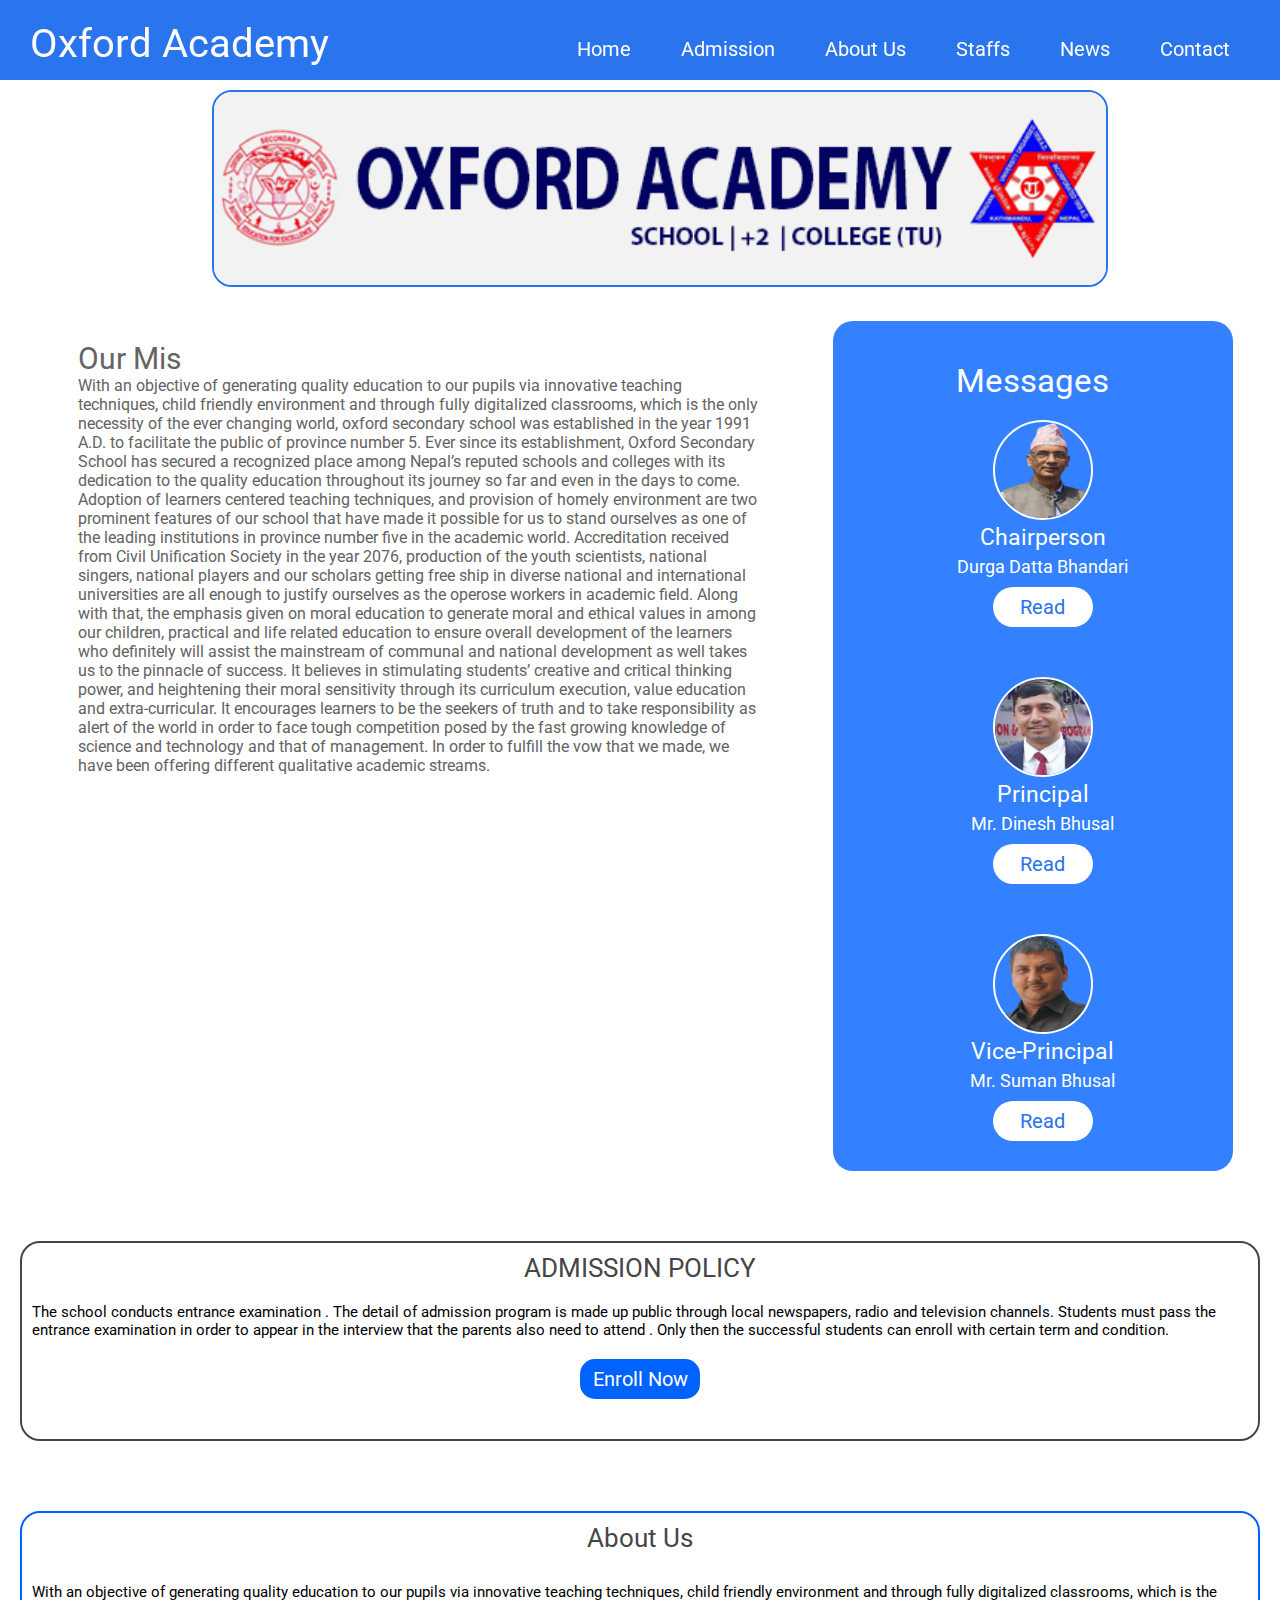
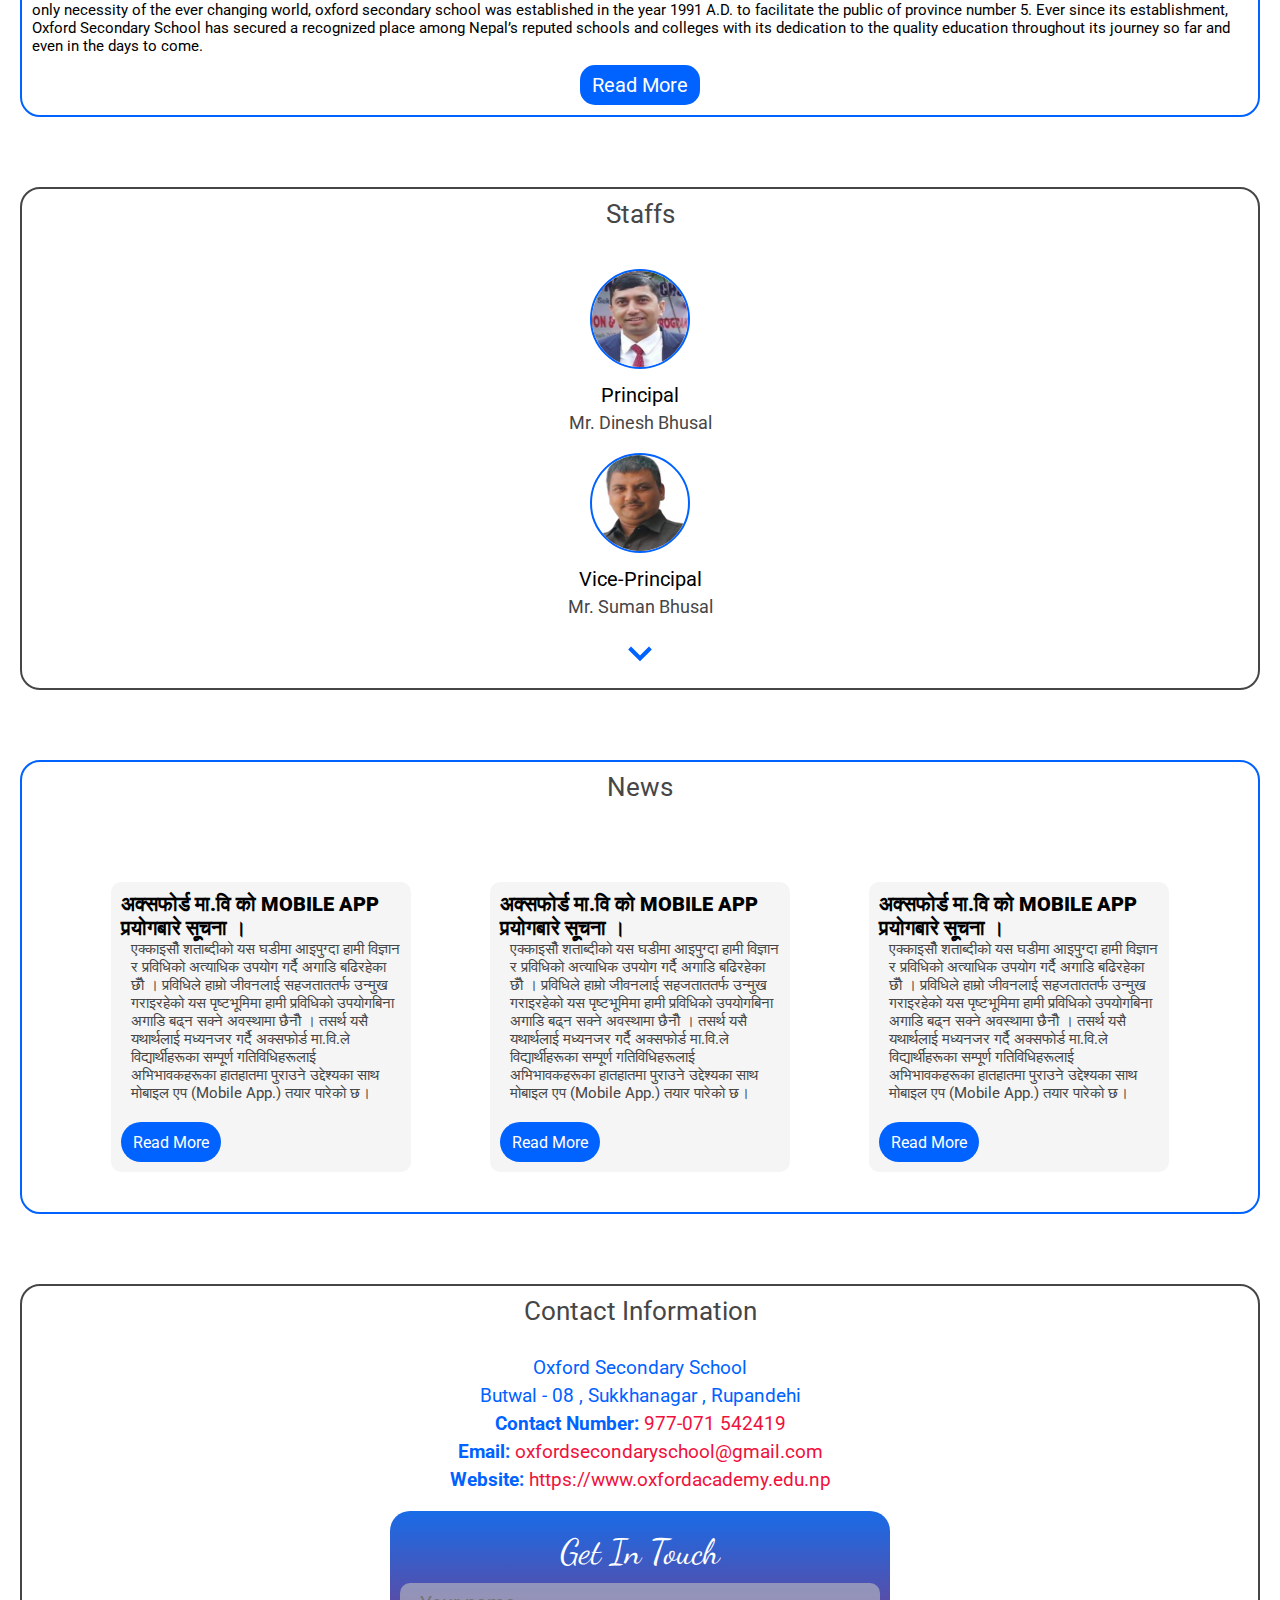
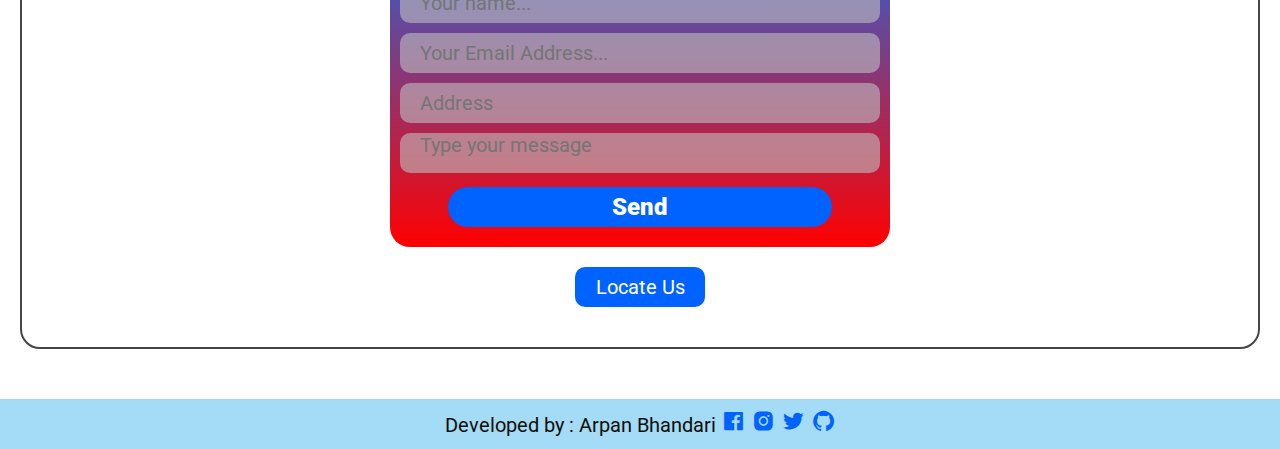
==== commit d65465c6: "Add files via upload" ====
--- a/index.html
+++ b/index.html
@@ -8,15 +8,15 @@
   <link rel="stylesheet" href="oxford.css">
   <link rel="icon" type="image/png" href="logo.png">
   <link href='https://unpkg.com/boxicons@2.1.1/css/boxicons.min.css' rel='stylesheet'>
-
+  
   <title>Oxford Academy</title>
 </head>
 
-<body>
+<body onload = "ourMissionWriter(); messageTitleLoader();">
   <div class="navbar_conatiner" id="navbar-container">
     <nav class="navbar" id="navbar">
       <div class="site_name">
-        <a href="" class="navbar_siteName" id="siteName">Oxford Academy</a>
+        <a href="#" class="navbar_siteName" id="siteName" >Oxford Academy</a>
       </div>
       <div class="navbar_list" id="navbar-list">
         <ul class="navbar_content_list" id="navbar-content-list">
@@ -78,8 +78,9 @@
         <div class="flex1" id="flex1">
           <div class="welcome" id="welcome">
             <span id="mission-text" class="mission_text">
-              Our Mission
+        
             </span>
+            
             <br>
             <span id="missions" class="missions">
               <p id="mission-body" class="mission_body">
@@ -97,7 +98,7 @@
           </div>
           <div class="message" id="message">
             <div class="msg_list" id="msg-list">
-              <p class="message_text" id="message-text">Messages</p>
+              <p class="message_text" id="message-text"></p>
               <div class="chairperson_message" id="chairperson-message">
                 <img src="chairperson.png" class="chairperson_image" id="chairperson-image">
                 <p class="chairperson_title">Chairperson</p>
@@ -181,7 +182,6 @@
                 <input type="file" name="documents" id="documents-input" class="document_input" multiple accept="image/png, image/jpg, image/jpeg, image/gif" required>
               </span>
               <input type="submit" value="Enroll Now" id="enroll-Submit" class="enroll_submit">
-
             </form>
 
           </span>
@@ -210,9 +210,7 @@
           </span>
 
         </div>
-
-
-        <div class="staffs" id="staffs">
+        <div class="staffs" id="staff">
           <p class="staff_text" id="staff-text">Staffs</p>
           <span class="staff_content1" id="staff-content1">
             <div class="content1_element" id="content1_elemnt">
@@ -418,6 +416,25 @@
               <b>Website:</b><i> https://www.oxfordacademy.edu.np</i>
             </p>
           </span>
+
+          <div class="CF_container" id="CF-container">
+            <form action="" method="post" class ="contact_form" id ="conatct-form">
+              <p class = "cf_title">Get In Touch</p>
+              <input type="text" name="name" id="user-name" class="user_name" placeholder = "Your name...">
+              <input type="email" name="email" id="user-email" class="user_email" placeholder ="Your Email Address...">
+              <input type="text" id="user-address" class="user_address" name ="address" placeholder="Address">
+              <textarea name="message" id="user-message" class ="user_message" placeholder ="Type your message"></textarea>
+              <input type="submit" value="Send" class="submit_btn" id="submit-btn">
+            </form>
+          </div>
+          <div class ="map_container" id ="map-container">
+            <div class="map_btn" id="map-btn">
+              <input type="button" value="Locate Us" id ="locate-btn" class ="locate_btn">
+            </div>
+            <div id="map">
+            <iframe src="https://www.google.com/maps/embed?pb=!1m18!1m12!1m3!1d397.32119805864096!2d83.46871795265335!3d27.687631745620365!2m3!1f0!2f0!3f0!3m2!1i1024!2i768!4f13.1!3m3!1m2!1s0x399686860d9d69c9%3A0xbeba25940f98bc3e!2sOXFORD%20SECONDARY%20SCHOOL!5e0!3m2!1sen!2snp!4v1643382032738!5m2!1sen!2snp" style="border:0;" allowfullscreen="" loading="lazy"></iframe>
+              </div>
+          </div>
         </div>
       </div>
     </div>
@@ -431,6 +448,9 @@
   </footer>
 
 
+
+
+  <script src="ux.js"></script>
   <script>
     let showBtn = document.getElementById("btnMenu");
     let cMsg = document.getElementById("msgBtn-chairperson");
@@ -458,6 +478,7 @@
     document.getElementById("insta").onclick = fun2;
     document.getElementById("twitter").onclick = fun3;
     document.getElementById("github").onclick = fun4;
+    document.getElementById("locate-btn").onclick = fun5;
     function fun1() {
       window.open("https://www.facebook.com/arpan.bhandari.7524", '_blank');
     }
@@ -484,6 +505,7 @@
         document.getElementById("principal-message").style.display = "none";
         document.getElementById("viceprincipal-message").style.display = "none";
         document.getElementById("msg-from-cp").style.display = "block";
+        document.getElementById("message").scrollIntoView();
         cMsg.value = "Close";
       } else if (cMsg.value == "Close") {
         document.getElementById("principal-message").style.display = "block";
@@ -497,6 +519,7 @@
         document.getElementById("chairperson-message").style.display = "none";
         document.getElementById("viceprincipal-message").style.display = "none";
         document.getElementById("msg-from-p").style.display = "block";
+        document.getElementById("message").scrollIntoView();
         pMsg.value = "Close";
       } else if (pMsg.value == "Close") {
         document.getElementById("chairperson-message").style.display = "block";
@@ -510,6 +533,7 @@
         document.getElementById("chairperson-message").style.display = "none";
         document.getElementById("principal-message").style.display = "none";
         document.getElementById("msg-from-vp").style.display = "block";
+        document.getElementById("message").scrollIntoView();
         vpMsg.value = "Close";
       } else if (vpMsg.value == "Close") {
         document.getElementById("chairperson-message").style.display = "block";
@@ -522,31 +546,37 @@
       if (enroll.value == "Enroll Now") {
         enrollForm.style.display = "block";
         adm.style.paddingBottom = "80px;"
-        enroll.value = "Enroll Later"
+        enroll.value = "Enroll Later";
+        enroll.scrollIntoView();
       } else if (enroll.value == "Enroll Later") {
         enrollForm.style.display = "none";
         adm.style.paddingBottom = "0px;"
         enroll.value = "Enroll Now";
+        document.getElementById("aboutus-text").scrollIntoView();
       }
     }
     function aboutShow() {
       if (auBtn.value == "Read More") {
         document.getElementById("au-text2").style.display = "block";
         document.getElementById("au-text3").style.display = "block";
+        document.getElementById("aboutus-text").scrollIntoView();
         auBtn.value = "Close";
       } else if (auBtn.value == "Close") {
         document.getElementById("au-text2").style.display = "none";
         document.getElementById("au-text3").style.display = "none";
         auBtn.value = "Read More";
+        document.getElementById("staff-text").scrollIntoView();
       }
     }
     function showStaffFunc() {
       if (showStaff.className == "bx bx-chevron-down") {
         document.getElementById("staff-table").style.display = "block";
         showStaff.className = "bx bx-x";
+        showStaff.scrollIntoView();
       } else if (showStaff.className == "bx bx-x") {
         document.getElementById("staff-table").style.display = "none";
         showStaff.className = "bx bx-chevron-down";
+        document.getElementById("news-title").scrollIntoView();
       }
     }
     function read1News() {
@@ -582,6 +612,17 @@
         news3RMbtn.value = "Read More";
       }
     }
+
+    function fun5(){
+      if (document.getElementById("locate-btn").value == "Locate Us"){
+        document.getElementById("locate-btn").value = "Done";
+        document.getElementById("map").style.display = "block";
+      }
+      else{
+        document.getElementById("locate-btn").value = "Locate Us";
+        document.getElementById("map").style.display = "none";
+      }
+    }
   </script>
 </body>
 
--- a/oxford.css
+++ b/oxford.css
@@ -1,5 +1,6 @@
 @import url('https://fonts.googleapis.com/css2?family=Roboto:wght@300;400&display=swap');
 
+@import url('https://fonts.googleapis.com/css2?family=Dancing+Script:wght@400;500&family=Roboto:wght@300;400&display=swap');
 * {
   margin: 0;
   padding: 0;
@@ -814,3 +815,171 @@
 .chairperson_image, .principal_image, .viceprincipal_image, .principal_image_staff, .vprincipal_image_staff{
   cursor: pointer;
 }
+
+html{
+  scroll-behavior: smooth;
+}
+
+.body_wrapper{
+  scroll-snap-type: y mandatory;
+}
+.body_wrapper div{
+  scroll-snap-align: start;
+}
+#navbar{
+  transition: 0.4;
+}
+.msgBtn:active {
+  background-color: #0c48ee;
+  box-shadow: 0 2px #666;
+  color: white;
+  transform: translateY(4px);
+}
+.CF_container{
+  width: 100%;
+}
+.contact_form{
+  background-image: linear-gradient(180deg, rgb(25, 107, 231), rgb(255, 0, 0));
+  max-width: 500px;
+  width: 100%;
+  padding-left: 10px;
+  padding-right: 10px;
+  padding-top: 20px;
+  padding-bottom: 20px;
+  border-radius: 20px;
+}
+.user_name{
+  width: 100%;
+  height: 40px;
+  background-color: rgba(0,0,0,0);
+  color: white;
+  font-size: 20px;
+  padding-left: 20px;
+  padding-right: 20px;
+  border: none;
+  outline: none;
+  background-color: rgba(192, 192, 192, 0.6);
+  margin-bottom: 10px;
+  border-radius: 10px;
+}
+.user_email{
+  width: 100%;
+  height: 40px;
+  background-color: rgba(0,0,0,0);
+  color: white;
+  font-size: 20px;
+  padding-left: 20px;
+  padding-right: 20px;
+  border: none;
+  outline: none;
+  background-color: rgba(192, 192, 192, 0.6);
+  margin-bottom: 10px;
+  border-radius: 10px;
+}
+.user_address{
+  width: 100%;
+  height: 40px;
+  background-color: rgba(0,0,0,0);
+  color: white;
+  font-size: 20px;
+  padding-left: 20px;
+  padding-right: 20px;
+  border: none;
+  outline: none;
+  background-color: rgba(192, 192, 192, 0.6);
+  margin-bottom: 10px;
+  border-radius: 10px;
+}
+.user_message{
+  width: 100%;
+  height: 40px;
+  background-color: rgba(0,0,0,0);
+  color: white;
+  font-size: 20px;
+  padding-left: 20px;
+  padding-right: 20px;
+  border: none;
+  outline: none;
+  background-color: rgba(192, 192, 192, 0.6);
+  margin-bottom: 10px;
+  border-radius: 10px;
+  resize: none;
+}
+.cf_title{
+  text-align: center;
+  color: white;
+  font-size: 35px;
+  font-family: 'Dancing Script', cursive;
+  margin-bottom: 10px;
+}
+.submit_btn {
+  width: 80%;
+  margin-left: 10%;
+  height: 40px;
+  border-radius: 20px;
+  border: none;
+  background-color: rgba(0, 98, 255, 1);
+  color: white;
+  font-size: 1.5rem;
+  font-weight: 900;
+  cursor: pointer;
+}
+
+.submit_btn:hover{
+  margin-left: 0;
+  width: 100%;
+  transition: 0.2s;
+  background-color: white;
+  border: 2px solid rgba(0, 98, 255, 1);
+  color: rgba(0, 98, 255, 1);
+}
+.contact_form{
+  margin-top: 20px;
+  margin-left: calc(50% - 250px);
+}
+@media  screen and (max-width: 540px) {
+  .contact_form{
+    margin-left: 0;
+  }
+}
+.map_container{
+  width: 100%;
+  margin-top: 20px;
+
+}
+.locate_btn{
+  background-color: rgba(0, 98, 255, 1);
+  color: white;
+  border-radius: 10px;
+  height: 40px;
+  width: 100%;
+  max-width: 130px;
+  font-size: 20px;
+  border: none;
+  margin-left: calc(50% - 65px);
+}
+.locate_btn:hover{
+  transition: 0.2s;
+  background-color: white;
+  border: 2px solid rgba(0, 98, 255, 1);
+  color: rgba(0, 98, 255, 1);
+}
+#map{
+  margin-top: 20px;
+  width: 100%;
+  height: auto;
+  max-width: 500px;
+  margin-left: calc(50% - 250px); 
+  display: none;
+}
+@media  screen and (max-width: 540px) {
+  #map{
+    margin-left: 0;
+  }
+} 
+#map iframe{
+ width: 500px;
+ height: 300px;
+ max-width: 100%;
+ 
+}
